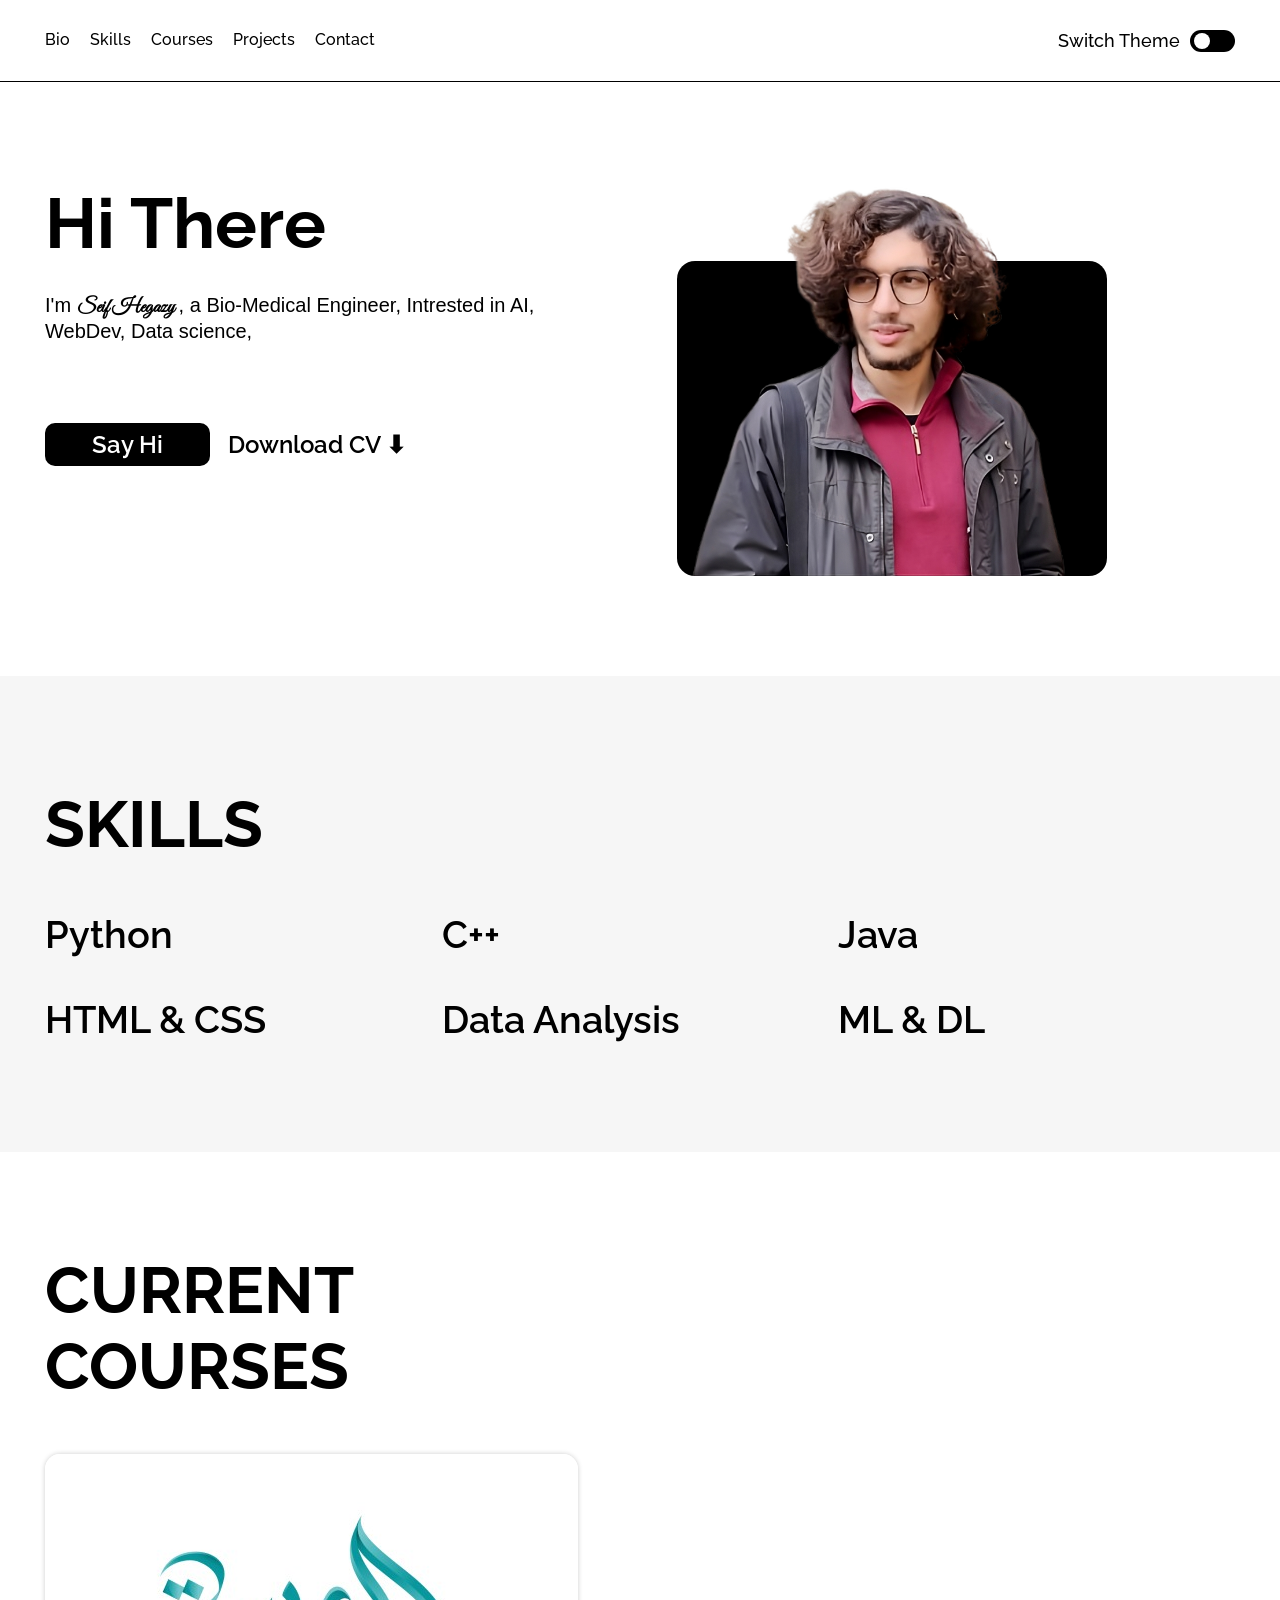
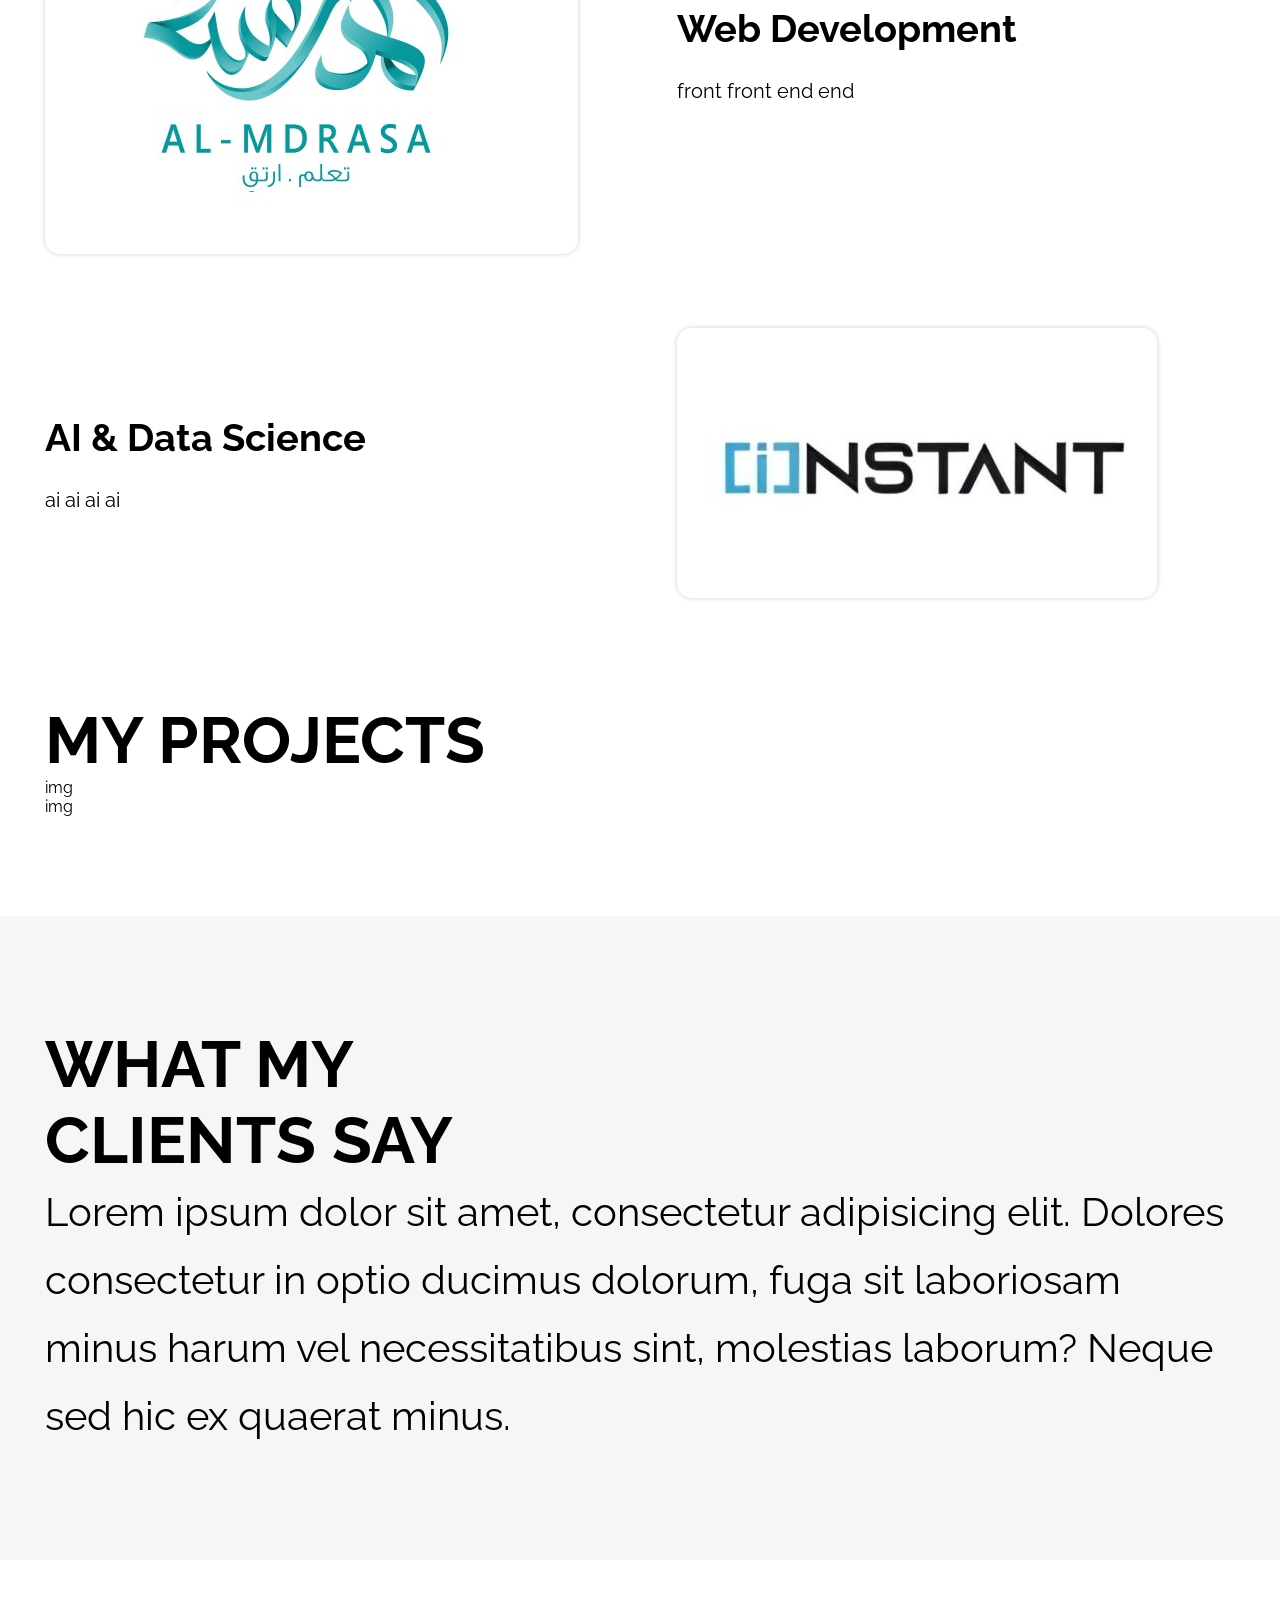
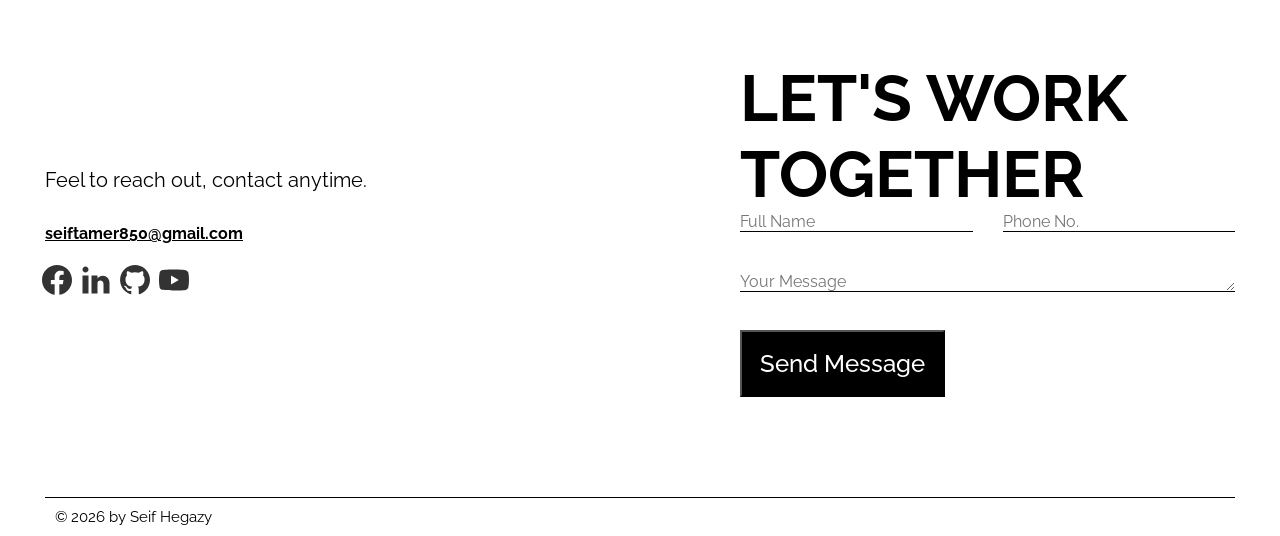
==== index.html @ 7070ab44 "repo must have the index outside" ====
<!DOCTYPE html>
<html lang="en">
<head>
    <meta charset="UTF-8">
    <meta name="viewport" content="width=device-width, initial-scale=1.0">
    <title>Seif Hegazy</title>
    <link href="My work/styles/style.css" rel="stylesheet">
    <link href="../assets/person-removebg-preview.png" rel="icon" type="image/jpg" >
    <link rel="preconnect" href="https://fonts.googleapis.com">
    <link rel="preconnect" href="https://fonts.gstatic.com" crossorigin>
    <link href="https://fonts.googleapis.com/css2?family=Fustat:wght@200..800&family=Raleway:ital,wght@0,100..900;1,100..900&display=swap" rel="stylesheet">

    <link rel="preconnect" href="https://fonts.googleapis.com">
<link rel="preconnect" href="https://fonts.gstatic.com" crossorigin>
<link href="https://fonts.googleapis.com/css2?family=Great+Vibes&family=Playwrite+DE+LA+Guides&family=Raleway:ital,wght@0,100..900;1,100..900&display=swap" rel="stylesheet">
</head>

<body>
    <div class="container">
        <video class="video--loop" autoplay loop muted>
            <source src="../video-loop.mp4" type="video/mp4" >

        </video>
        <header class="header">
            <label for="menu" class="burger-menu">
                <div class="burger-menu__bar"></div>
                <div class="burger-menu__bar"></div>
                <div class="burger-menu__bar"></div>


            </label>
            <input type="checkbox"  id="menu" class="burger-menu__checkbox">
            <nav class="navigation">
                <ul class="navigation__list">
                    <li><a href="#bio" class="navigation__link navigation__bio">Bio</a></li>
                    <li><a href="#skills" class="navigation__link navigation__skills">Skills</a></li>
                    <li><a href="#courses" class="navigation__link navigation__courses">Courses</a></li>
                    <li><a href="#" class="navigation__link navigation__projects">Projects</a></li>
                    <li><a href="#contact" class="navigation__link navigation__contact">Contact</a></li>
                </ul>
            </nav>

            <div class="toggle">
                <h3 class="toggle__title">Switch Theme</h3>
                <input type="checkbox" name="toggle checkbox" id="toggle" class="toggle__checkbox">
                <label for="toggle" class="toggle__label"></label>
            </div>
        </header>

        <section class="bio section" id="bio">
            <div class="bio__data">
                <h1 class="bio__heading">Hi There</h1>
                <p class="bio__objective">I'm <span class="bio__name">Seif Hegazy </span>,
                a Bio-Medical Engineer, Intrested in AI, WebDev, Data science, 
                
                <!-- <a href="https://www.linkedin.com/in/seif-hegazy-72113b365" class="bio__linked" target="_blank">LinkedIn</a>,
                <a href="https://github.com/seifhegazy06" class="bio__github" target="_blank">GitHub</a> -->
                </p>


                <a href="#contact" class="bio__links say-hi-link ">Say Hi </a>
                <a href="#" class="bio__links find-out-link">Download CV <span class="bio__arrow">⬇</span></a>
                
                
            </div>
            <div class="bio__pic-content">
                <img class="bio__pic" src="../images/upscalemedia-transformed.png" alt="personal picture of Seif">
            </div>
        </section>

        <section class="skills section section--bg" id="skills">

            
                <h2 class="h2-heading">SKILLS</h2>
                
                <ul class="skills__list">
                        <li class="skills__items">
                            <h2 class="skills__title">Python</h2>
                            <span class="exp">2 years</span>
                        </li>
                        
                        <li class="skills__items">
                            <h2 class="skills__title">C++</h2>
                            <span class="exp">2 years</span>
                        </li>
                        <li class="skills__items">
                            <h2 class="skills__title">Java</h2>
                            <span class="exp">2 years</span>
                        </li>
                        <li class="skills__items">
                            <h2 class="skills__title">HTML & CSS</h2>
                            <span class="exp">2 years</span>
                        </li>
                        <li class="skills__items">
                            <h2 class="skills__title">Data Analysis</h2>
                            <span class="exp">2 years</span>
                        </li>
                        <li class="skills__items">
                            <h2 class="skills__title">ML & DL</h2>
                            <span class="exp">2 years</span>
                        </li>
                </ul>
                    
                
        </section>

        <section class="courses section" id="courses">
            <h2 class="h2-heading">Current<br>Courses </h2>
            <ul class="courses__list">
                <li class="courses__item">
                    <img src="../images/post-img.jpg" class="courses__item-almdrasa">
                </li>

                <li class="courses__item">
                    <h3 class="h3-heading"> Web Development</h3>
                    <p class="courses__data"> front front end end</p>
                </li>

                <li class="courses__item">
                    <h3 class="h3-heading">AI & Data Science</h3>
                    <p class="courses__data"> ai ai ai ai</p>
                </li>

                <li class="courses__item">
                    <img src="../images/instant.jpeg" class="courses__item-instant">
                </li>
            </ul>
        </section>


        <section class="projects section" id="projects">
            <h2 class="h2-heading">My Projects</h2>
            <ul class="projects__list">
                <li class="project__item">
                    img
                </li>

                <li class="project__item">

                </li>

                <li class="project__item">
                    img
                </li>

                <li class="project__item">

                </li>
            </ul>
        </section>
        
        <section class="clients section section--bg" id="clients">
            <h2 class="h2-heading">What my <br>clients say</h2>
            <div class="clients__opinions ">
                <div class="clients__wrapper">
                    <p class="clients__opinion">
                        Lorem ipsum dolor sit amet, consectetur adipisicing elit. Dolores consectetur in optio ducimus dolorum, fuga sit laboriosam minus harum vel necessitatibus sint,
                         molestias laborum? Neque sed hic ex quaerat minus.
                        </p>
                    <p class="clients__opinion">
                        Lorem ipsum dolor, sit amet consectetur adipisicing elit. Placeat saepe doloribus tenetur quis amet culpa, consequatur tempore dolore tempora iste fugiat nam asperiores perferendis sint nesciunt dolores necessitatibus fugit magni.
                    </p>
                    <p class="clients__opinion">
                        Lorem ipsum dolor sit amet consectetur adipisicing elit. Nemo quidem quibusdam quas officia accusantium laborum eius fuga quasi magnam debitis facilis dolorem, provident voluptatibus nesciunt aut? Eligendi officia nam aut.
                    </p>
                </div>
            </div>

        </section>

        <section class="contact section" id="contact">
            <div>
                <p class="contact__description">
                    Feel to reach out, contact anytime.
                </p>
                <a class="contact__email" href="mailto:seiftamer850@gmail.com" target="_blank">seiftamer850@gmail.com</a>

                <div class="contact__socials">
                    <a href="" class="contact__social" target="_blank">
                        <img src="../images/brand/facebook.svg" alt="facebook icon" class="contact__SVGicon ">
                    </a>
                    <a href="https://www.linkedin.com/in/seif-hegazy-72113b365/" target="_blank" class="contact__social">
                        <img src="../images/brand/LinkedIn.svg" alt="linkedin icon" >
                    </a>
                    <a href="https://github.com/seifhegazy06/seifhegazy06" class="contact__social" target="_blank">
                        <img src="../images/brand/github.svg" alt="github icon" >
                    </a>
                    <a href="https://www.youtube.com/@seifhegazy06" target="_blank" class="contact__social">
                        <img src="../images/brand/youtube.svg" alt="youtube icon">
                    </a>
                
                </div>


            </div>
                <div class="contact__form-content">
                    <h2 class="h2-heading">Let's work<br> together</h2>
                    <form action="results.html" >
                        <div class="contact__inputs">
                            <input class="contact__input"   type="text" placeholder="Full Name"  name="full name" required/>
                            <input class="contact__input" type="tel" placeholder="Phone No." name="telephone" pattern="[0-9]{4}-[0-9]{3}-[0-9]{4}" required/>


                        </div>
                        <textarea class="contact__input contact__textarea" name="description" id="description" rows="1" placeholder="Your Message"></textarea>
                        <input class="contact__button" type="submit" value="Send Message">
                    </form>
                </div>

        </section>
        <footer class="footer">
                © 2026 by Seif Hegazy
        </footer>
    </div>
</body>
</html>
---- My work/styles/style.css ----
:root {
  --container-width: 119rem;
  --gutter: 2rem;
  --color-black: #000;
  --color-white: #fff;
  --color-blue: #2374e1;
  --color-light-blue: #1d9bf0;
  --color-dark-blue: #0a66c2;
  --color-darker-blue: #143ce8;
  --color-red: #ff0000;
  --color-green: #03a696;
  --color-grey: #f6f6f6;
  --color-dark-green: #42959b;
  --color-background: var(--color-white);
  --color-text: var(--color-black);
  --color-box-img: var(--color-black);
  --color-link-bg: var(--color-black);
  --color-input-border: var(--color-black);
  --font-family-raleway: "Raleway", sans-serif;
  --font-family-poppins: "Poppins", sans-serif;
  --font-weight-regular: 400;
  --font-weight-medium: 500;
  --font-weight-semi-bold: 600;
  --font-weight-bold: 700;
  --font-size-70: 7rem;
  --font-size-65: 6.5rem;
  --font-size-40: 4rem;
  --font-size-38: 3.8rem;
  --font-size-24: 2.4rem;
  --font-size-22: 2.2rem;
  --font-size-20: 2rem;
  --font-size-18: 1.8rem;
  --font-size-15: 1.5rem;
  --transition-timing: 0.3s;
  --contact-icon-darktheme-color: brightness(1.5);
}

* {
  padding: 0;
  margin: 0;
  font: inherit;
}

*,
*::after,
*::before {
  box-sizing: border-box;
}

a {
  color: inherit;
  display: inline-block;
}

button {
  color: transparent;
  cursor: pointer;
  border: none;
}

ul, ol, li {
  list-style: none;
}

html {
  font-size: 62.5%;
  scroll-behavior: smooth;
  scroll-padding-top: 11rem; /*end of scroll put a top space*/
}

body {
  font-size: 1.6rem;
  font-family: var(--font-family-raleway);
  background-color: var(--color-background);
  color: var(--color-text);
  border: 0;
}

body, header, .container {
  transition: var(--transition-timing);
}

.container {
  display: grid;
  row-gap: 10rem;
  margin: 0 auto;
  max-width: calc(var(--container-width) + var(--gutter) * 2);
  padding-inline: var(--gutter);
  transition: var(--transition-timing);
}

.h2-heading {
  font-size: var(--font-size-65);
  font-weight: var(--font-weight-bold);
  grid-column: 1/-1;
  text-transform: uppercase;
}

.h3-heading {
  font-size: var(--font-size-38);
  font-weight: var(--font-weight-bold);
  margin-bottom: 2.5rem;
}

/*VIDEO*/
.video--loop {
  position: fixed;
  top: 0;
  left: 0;
  min-width: 100%;
  min-height: 100%;
  opacity: 0.08;
  z-index: -1;
}

.section {
  display: grid;
  grid-template-columns: repeat(2, auto);
  align-items: start;
  position: relative;
}

.section--bg {
  padding: 11rem 0;
}

.section--bg::before {
  background-color: var(--color-grey);
  position: absolute;
  content: "";
  width: 100vw;
  height: 100%;
  z-index: -1;
  justify-self: center;
}

.header {
  position: relative;
  padding: 3rem 0;
  display: flex;
  justify-content: center;
}

.header::after {
  content: "";
  border-bottom: 0.1rem solid var(--color-input-border);
  position: absolute;
  top: 0;
  width: 100vw;
  height: 100%;
  background-color: var(--color-background);
  z-index: -1;
}

.header {
  position: sticky;
  top: 0px;
  z-index: 1;
}

.navigation__list {
  display: flex;
  gap: 2rem;
}

.navigation__link:link,
.navigation__link:visited {
  text-decoration: none;
  font-weight: var(--font-weight-medium);
}

.navigation__link:hover,
.navigation__link:active {
  text-decoration: underline;
  color: var(--color-text);
}

.container:has(.bio:target) .navigation__bio,
.container:has(.skills:target) .navigation__skills,
.container:has(.courses:target) .navigation__courses,
.container:has(.projects:target) .navigation__projects,
.container:has(.contact:target) .navigation__contact {
  color: var(--color-blue);
  text-decoration: underline;
  font-weight: var(--font-weight-bold);
}

/*burger-menu*/
.burger-menu__checkbox {
  display: none;
}

/*light dark switch*/
.toggle {
  display: flex;
  gap: 1rem;
  margin-left: auto;
}

.toggle__title {
  font-weight: var(--font-weight-medium);
  font-size: var(--font-size-18);
}

.toggle__checkbox {
  display: none;
}

.toggle__label {
  display: block;
  background-color: var(--color-black);
  width: 4.5rem;
  height: 2.2rem;
  border-radius: 1.5rem;
  cursor: pointer;
  padding: 0.3rem 0.4rem;
  transition: 0.3s;
}

.toggle__label::after {
  content: "";
  width: 1.6rem;
  height: 1.6rem;
  display: block;
  border-radius: 50%;
  background-color: var(--color-background);
  transition: 0.3s;
}

.toggle__checkbox:checked + .toggle__label {
  background-color: var(--color-white);
}

.toggle__checkbox:checked + .toggle__label::after {
  transform: translateX(2.1rem);
  background-color: var(--color-green);
}

.bio {
  grid-template-columns: repeat(2, 1fr);
  -moz-column-gap: 7.4rem;
       column-gap: 7.4rem;
  row-gap: 0;
}

.bio__heading {
  font-size: var(--font-size-70);
  font-weight: var(--font-weight-bold);
}

.bio__objective {
  font-family: var(--font-family-poppins);
  font-weight: var(--font-weight-regular);
  font-size: var(--font-size-20);
  margin: 3rem 0 8rem 0;
}

.bio__name {
  font-family: "Great Vibes", cursive;
  font-weight: var(--font-weight-semi-bold);
}

.bio__linked {
  color: var(--color-dark-blue);
}

.bio__github {
  color: gray;
}

.bio__links {
  text-decoration: none;
  font-size: 2.4rem;
  font-weight: var(--font-weight-semi-bold);
}

.say-hi-link {
  background-color: var(--color-link-bg);
  color: var(--color-white);
  padding: 0.7rem 4.7rem;
  border-radius: 1rem;
}

.find-out-link {
  padding: 0.7rem 0;
  margin-inline-start: 1.4rem;
}

/* defining a new animation for any element*/
@keyframes jump {
  0% {
    transform: translatey(0.5rem);
  }
  35% {
    transform: translatey(-0.5rem);
  }
  70% {
    transform: translatey(0);
  }
  100% {
    transform: translatey(0);
  }
}
.bio__arrow {
  display: inline-block;
  animation: jump 1s infinite alternate ease-in-out;
}

.bio__pic-content {
  display: inline-block;
  position: relative;
  justify-self: end;
}

.bio__pic-content::before {
  content: "";
  position: absolute;
  background-color: var(--color-box-img);
  inset: 0;
  z-index: -1;
  border-radius: 1.8rem;
  width: 43rem;
  height: 80%;
  align-self: end;
}

.bio__pic {
  width: min(100%, 47.2rem);
  display: block;
}

.skills {
  row-gap: 5rem;
}

.skills__list {
  display: grid;
  grid-template-columns: repeat(3, 1fr);
  grid-column: 1/-1;
  row-gap: 4rem;
}

.skills__title {
  display: inline-block;
  font-size: var(--font-size-38);
  font-weight: var(--font-weight-semi-bold);
  transition: var(--transition-timing);
  -webkit-user-select: none;
     -moz-user-select: none;
          user-select: none;
  /*user select Determines whether the user can select the text or not */
}

.skills__title:hover {
  color: var(--color-dark-green);
}

.exp {
  display: none;
  font-size: var(--font-size-20);
  margin-top: 1rem;
  -webkit-user-select: none;
     -moz-user-select: none;
          user-select: none;
}

.courses {
  row-gap: 5rem;
}

.courses__list {
  grid-column: 1/-1;
  display: grid;
  grid-template-columns: 1fr 1fr;
  -moz-column-gap: 7.4rem;
       column-gap: 7.4rem;
  row-gap: 7rem;
}

.courses__item {
  align-self: center;
}

.courses__data {
  line-height: 1.5;
  font-size: var(--font-size-20);
}

.courses__item-almdrasa, .courses__item-instant {
  max-width: 100%;
  border-radius: 1.5rem;
  box-shadow: 0 0 0.5rem rgba(0, 0, 0, 0.2);
}

.clients__opinions {
  grid-column: 1/-1;
  font-size: var(--font-size-40);
  line-height: 1.7;
}

.clients__wrapper {
  display: flex;
  overflow-x: auto; /* to make any scroll section use a wrapper containing els and give ti this attr*/
  scroll-snap-type: x mandatory;
}

.clients__opinion {
  flex-basis: 100%;
  flex-shrink: 0;
  scroll-snap-align: start;
}

.contact {
  grid-template-columns: repeat(2, 1fr);
  -moz-column-gap: 20rem;
       column-gap: 20rem;
  row-gap: 0;
  align-items: center;
}

.contact__description {
  font-size: var(--font-size-20);
  line-height: 1.9;
}

.contact__email {
  font-weight: var(--font-weight-bold);
  margin: 2.5rem 0;
}

.contact__socials {
  display: flex;
  gap: 1.5rem;
}

.contact__social img {
  scale: 1.5;
}

.contact__social:hover {
  transform: scale(1.2);
  transition: var(--transition-timing);
}

.contact__inputs {
  display: flex;
  gap: 3rem;
}

.contact__input {
  border: 0;
  outline: 0;
  background: transparent;
  border-bottom: 0.1rem solid var(--color-input-border);
  flex: 1;
}

.contact__textarea {
  width: 100%;
  margin-top: 4rem;
}

.contact__button, [type=submit] {
  background-color: var(--color-link-bg);
  color: var(--color-white);
  padding: 1.7rem 1.8rem;
  font-weight: var(--font-weight-medium);
  font-size: var(--font-size-24);
  margin-top: 3.4rem;
}

.contact__button:hover {
  cursor: pointer;
}

.footer {
  padding: 1rem;
  font-size: var(--font-size-15);
  border-top: 0.1rem solid var(--color-black);
}

/*theme*/
/*
any variables must be changed inside the root, the html
*/
html:has(.toggle__checkbox:checked) {
  --color-background: #272727;
  --color-text: var(--color-white);
  --color-box-img: var(--color-green);
  --color-link-bg: var(--color-green);
  --color-grey: #232323;
  --color-input-border: var(--color-white);
}

html:has(.toggle__checkbox:checked) .contact__social img {
  filter: var(--contact-icon-darktheme-color);
}

/*
The psuedo attribute :checked in any checkbox + anyclass means do this for the class if the box is checked.
*/
@media (max-width: 1000px) {
  /*conds: 
  or =',' ,and = and
  attrs: 
  orientation; lanscape or portraint (width or height)
  max or min width
  max width = device width, meaning for all devices below 1000 px width
  each device has it's own @media with the cods descriping it



  */
  html {
    font-size: 8px; /*we use px as a standard, but we use rem for everything in the web so we can control it from html directly*/
  }
}
@media (max-width: 800px) {
  .container {
    row-gap: 8rem;
  }
  .section, .courses__list {
    grid-template-columns: 1fr;
  }
  .bio__pic-content {
    justify-items: center;
  }
  .bio__pic-content::before {
    justify-self: center;
    width: min(100%, 47.2rem);
  }
  .skills__list {
    grid-template-columns: repeat(2, 1fr);
    -moz-column-gap: 2rem;
         column-gap: 2rem;
  }
  .courses__item {
    justify-self: center;
  }
  .clients__opinion {
    font-size: var(--font-size-24);
  }
  .contact {
    row-gap: 6rem;
  }
  .contact__form-content {
    order: -1;
  }
}
@media (max-width: 500px) {
  .bio__pic-content {
    margin-top: 30px;
    width: 370px;
  }
  .bio__pic-content::before {
    width: 100%;
  }
  .burger-menu {
    display: flex;
    flex-direction: column;
    cursor: pointer;
    gap: 0.7rem;
  }
  .burger-menu__bar {
    height: 0.3rem;
    width: 4.375rem;
    background-color: var(--color-text);
    transition: var(--transition-timing);
  }
  .header:has(.burger-menu__checkbox:checked) .burger-menu__bar:nth-child(1) {
    transform: translateY(10px) rotate(40deg);
  }
  .header:has(.burger-menu__checkbox:checked) .burger-menu__bar:nth-child(2) {
    opacity: 0;
    visibility: hidden;
  }
  .header:has(.burger-menu__checkbox:checked) .burger-menu__bar:nth-child(3) {
    transform: translateY(-7px) rotate(-40deg);
  }
  .burger-menu__checkbox:checked + .navigation {
    top: 100%;
  }
  .navigation {
    transition: var(--transition-timing);
    position: absolute;
    width: 100vw;
    background-color: var(--color-background);
    top: 0;
    padding: 3rem 0rem;
    border-bottom: 0.1rem solid var(--color-text);
    z-index: -1;
  }
  .navigation__list {
    justify-content: center;
  }
}/*# sourceMappingURL=style.css.map */
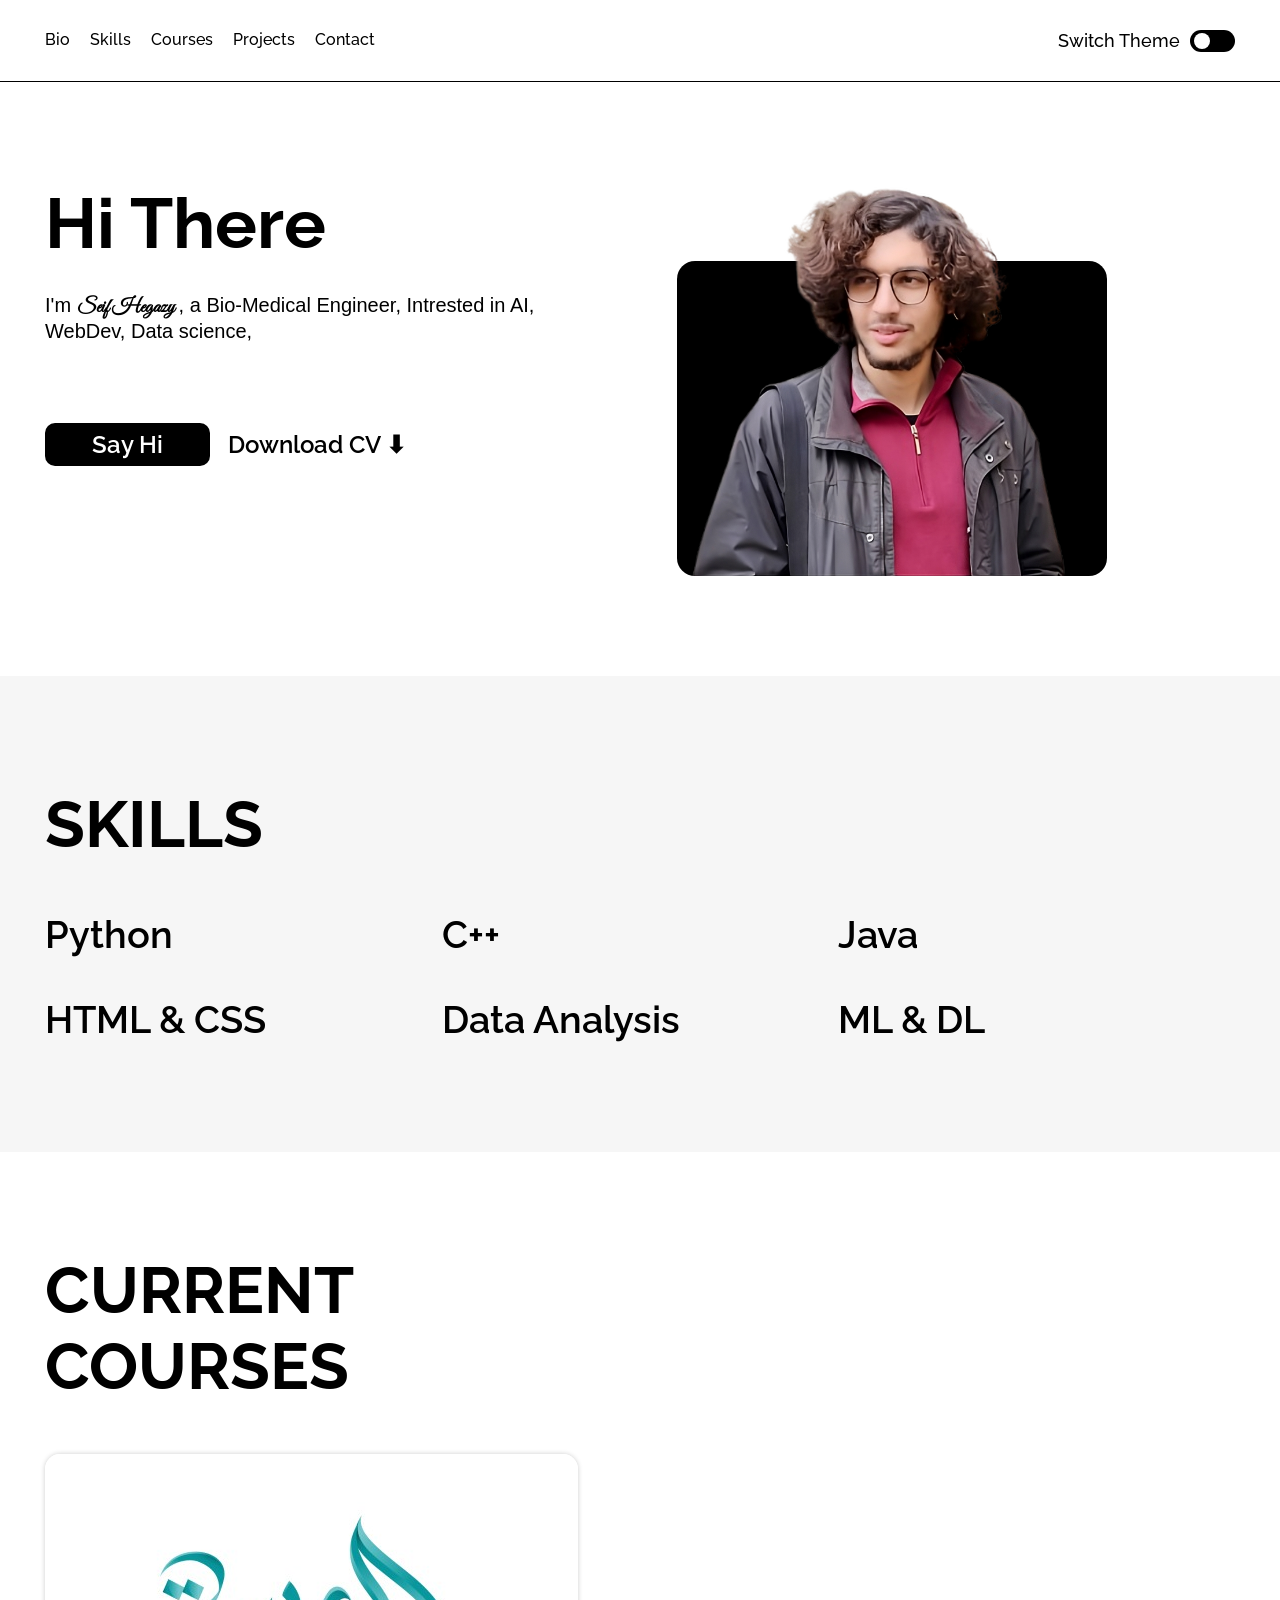
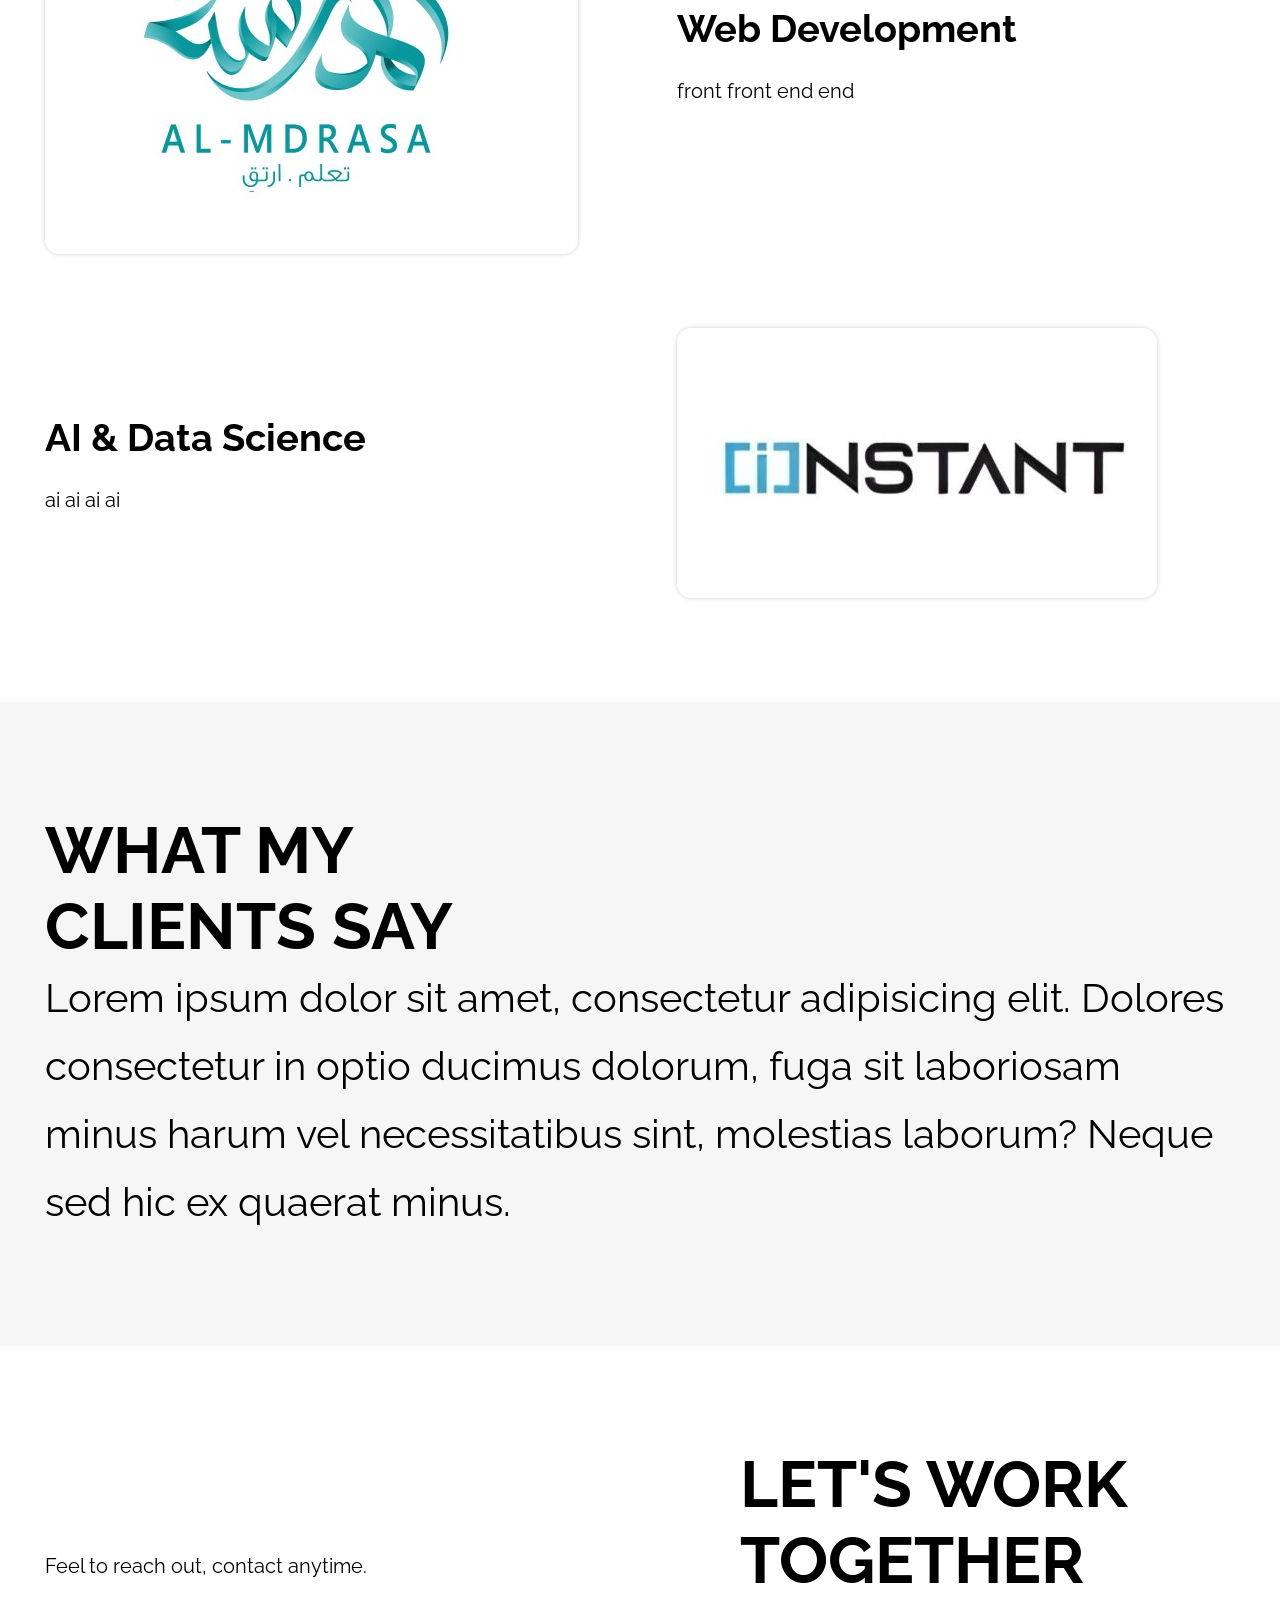
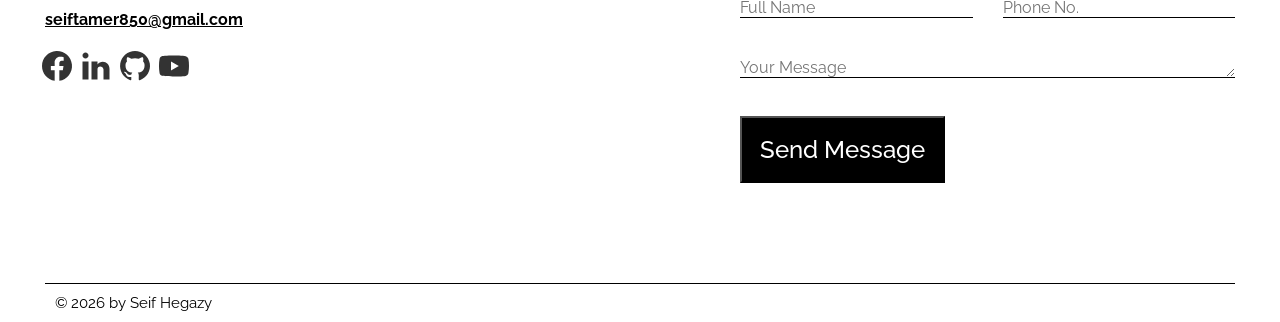
==== commit 61abf525: "Update index.html" ====
--- a/index.html
+++ b/index.html
@@ -5,7 +5,7 @@
     <meta name="viewport" content="width=device-width, initial-scale=1.0">
     <title>Seif Hegazy</title>
     <link href="My work/styles/style.css" rel="stylesheet">
-    <link href="../assets/person-removebg-preview.png" rel="icon" type="image/jpg" >
+    <link href="./assets/person-removebg-preview.png" rel="icon" type="image/jpg" >
     <link rel="preconnect" href="https://fonts.googleapis.com">
     <link rel="preconnect" href="https://fonts.gstatic.com" crossorigin>
     <link href="https://fonts.googleapis.com/css2?family=Fustat:wght@200..800&family=Raleway:ital,wght@0,100..900;1,100..900&display=swap" rel="stylesheet">
@@ -213,4 +213,4 @@
         </footer>
     </div>
 </body>
-</html>+</html>
--- a/My work/styles/style.css
+++ b/My work/styles/style.css
@@ -58,7 +58,9 @@
   border: none;
 }
 
-ul, ol, li {
+ul,
+ol,
+li {
   list-style: none;
 }
 
@@ -76,7 +78,9 @@
   border: 0;
 }
 
-body, header, .container {
+body,
+header,
+.container {
   transition: var(--transition-timing);
 }
 
@@ -132,6 +136,7 @@
   height: 100%;
   z-index: -1;
   justify-self: center;
+  transition: var(--transition-timing);
 }
 
 .header {
@@ -150,6 +155,7 @@
   height: 100%;
   background-color: var(--color-background);
   z-index: -1;
+  transition: var(--transition-timing);
 }
 
 .header {
@@ -239,7 +245,7 @@
 .bio {
   grid-template-columns: repeat(2, 1fr);
   -moz-column-gap: 7.4rem;
-       column-gap: 7.4rem;
+  column-gap: 7.4rem;
   row-gap: 0;
 }
 
@@ -279,6 +285,7 @@
   color: var(--color-white);
   padding: 0.7rem 4.7rem;
   border-radius: 1rem;
+  transition: var(--transition-timing);
 }
 
 .find-out-link {
@@ -322,6 +329,7 @@
   width: 43rem;
   height: 80%;
   align-self: end;
+  transition: var(--transition-timing);
 }
 
 .bio__pic {
@@ -346,8 +354,8 @@
   font-weight: var(--font-weight-semi-bold);
   transition: var(--transition-timing);
   -webkit-user-select: none;
-     -moz-user-select: none;
-          user-select: none;
+  -moz-user-select: none;
+  user-select: none;
   /*user select Determines whether the user can select the text or not */
 }
 
@@ -360,8 +368,8 @@
   font-size: var(--font-size-20);
   margin-top: 1rem;
   -webkit-user-select: none;
-     -moz-user-select: none;
-          user-select: none;
+  -moz-user-select: none;
+  user-select: none;
 }
 
 .courses {
@@ -373,7 +381,7 @@
   display: grid;
   grid-template-columns: 1fr 1fr;
   -moz-column-gap: 7.4rem;
-       column-gap: 7.4rem;
+  column-gap: 7.4rem;
   row-gap: 7rem;
 }
 
@@ -386,10 +394,21 @@
   font-size: var(--font-size-20);
 }
 
-.courses__item-almdrasa, .courses__item-instant {
+.courses__item-almdrasa,
+.courses__item-instant {
   max-width: 100%;
   border-radius: 1.5rem;
   box-shadow: 0 0 0.5rem rgba(0, 0, 0, 0.2);
+}
+.projects{
+    display: none;
+    row-gap: 5rem;
+}
+.projects__list{
+    grid: 1/-1;
+    display: grid;
+    grid-template-columns: repeat(2,1fr);
+    grid-column: 1/-1;
 }
 
 .clients__opinions {
@@ -413,7 +432,7 @@
 .contact {
   grid-template-columns: repeat(2, 1fr);
   -moz-column-gap: 20rem;
-       column-gap: 20rem;
+  column-gap: 20rem;
   row-gap: 0;
   align-items: center;
 }
@@ -460,7 +479,8 @@
   margin-top: 4rem;
 }
 
-.contact__button, [type=submit] {
+.contact__button,
+[type="submit"] {
   background-color: var(--color-link-bg);
   color: var(--color-white);
   padding: 1.7rem 1.8rem;
@@ -519,7 +539,8 @@
   .container {
     row-gap: 8rem;
   }
-  .section, .courses__list {
+  .section,
+  .courses__list {
     grid-template-columns: 1fr;
   }
   .bio__pic-content {
@@ -532,7 +553,7 @@
   .skills__list {
     grid-template-columns: repeat(2, 1fr);
     -moz-column-gap: 2rem;
-         column-gap: 2rem;
+    column-gap: 2rem;
   }
   .courses__item {
     justify-self: center;
@@ -593,4 +614,4 @@
   .navigation__list {
     justify-content: center;
   }
-}/*# sourceMappingURL=style.css.map */+} /*# sourceMappingURL=style.css.map */
